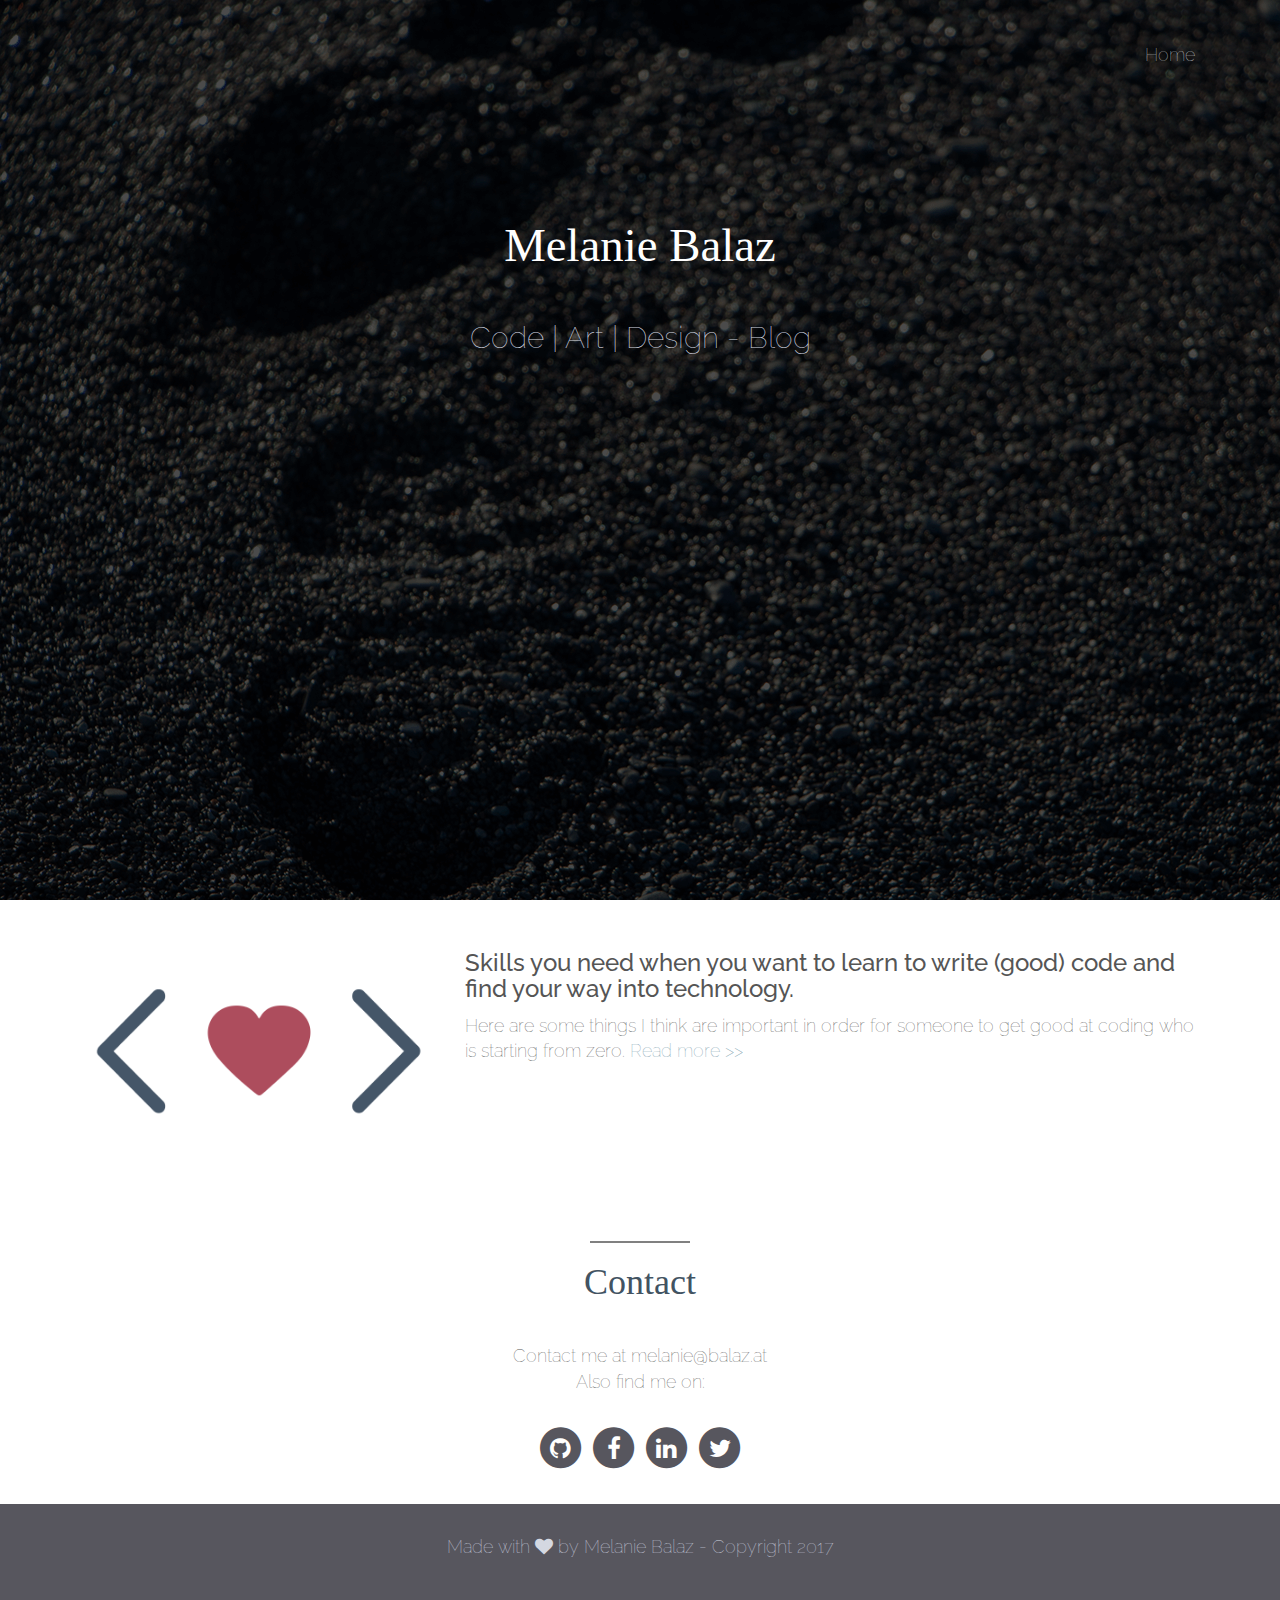
==== blog.html @ bf53ed5c "tinified images" ====
<!DOCTYPE html>
<html lang="en">
<head>
    <meta charset="utf-8">
    <meta name="viewport" content="width=device-width, initial-scale=1.0">
    <meta name="description" content="Melanie Balaz Portfolio">
    <meta name="author" content="Melanie Balaz">
    <link rel="shortcut icon" href="assets/ico/favicon.png">

    <title> Melanie Balaz - Blog</title>


    <link rel="stylesheet" href="assets/font-awesome-4.7.0/css/font-awesome.min.css">

    <!-- Bootstrap core CSS -->
    <link href="assets/css/bootstrap.css" rel="stylesheet">

    <!-- Custom styles for this template -->
    <link href="assets/css/custom.css" rel="stylesheet">


    <link href='//fonts.googleapis.com/css?family=Raleway:400,300,700' rel='stylesheet' type='text/css'>

    <script src="assets/js/jquery.min.js"></script>

    <!-- HTML5 shim and Respond.js IE8 support of HTML5 elements and media queries -->
    <!--[if lt IE 9]>
    <script src="assets/js/html5shiv.js"></script>
    <script src="assets/js/respond.min.js"></script>
    <![endif]-->
</head>

<body>


        <!-- Fixed navbar -->
        <nav class="navbar navbar-default navbar-fixed-top">
        <div class="container">
            <div id="navbar" class="navbar-collapse collapse">
                <ul class="nav navbar-nav navbar-right">
                    <li><a href="index.html">Home</a></li>
                </ul>
            </div><!--/.nav-collapse -->
        </div>
        </nav>

        <!-- ==== HEADERWRAP ==== -->
        <header>
        <div class="container-fluid full-screen-image blog-bg">
            <div class="container padding-top">
                <h1 class="header-text">Melanie Balaz</h1>
                <h2>Code | Art | Design - Blog</h2>
            </div>
        </div>
        </header>


        <!-- Main Content -->
        <div class="container text-left">
            <div class="blogEntry">
                <div class="row">
                    <a href="blogposts/codingSkills.html">
                        <div class="col-md-4">
                            <img class="img-responsive" src="assets/img/blog/post1Image.png">
                        </div>
                    </a>
                    <div class="col-md-8">
                        <div class="entryDescription">
                            <h3> Skills you need when you want to learn to write (good) code and find your way into technology.</h3>
                            <p> Here are some things I think are important in order for someone to get good at coding who is starting from zero.
                                <a href="blogposts/codingSkills.html"> Read more >> </a>
                            </p>
                        </div>
                    </div>
                </div>
            </div>
        </div>



        <footer>
        <div class="container text-center">
            <hr>
            <h1>Contact</h1>

            <p>
                Contact me at melanie@balaz.at <br>
                Also find me on:

            </p>

            <a href="https://github.com/melaniebalaz">
                <span class="fa-stack fa-lg social-media">
                    <i class="fa fa-circle fa-stack-2x"></i>
                    <i class="fa fa-github fa-stack-1x fa-inverse"></i>
                </span>
            </a>
            <a href="https://www.facebook.com/melaniebalazphotography">
                <span class="fa-stack fa-lg social-media">
                    <i class="fa fa-circle fa-stack-2x"></i>
                    <i class="fa fa-facebook fa-stack-1x fa-inverse"></i>
                </span>
            </a>
            <a href="https://www.linkedin.com/in/melanie-balaz-13ab78132">
               <span class="fa-stack fa-lg social-media">
                    <i class="fa fa-circle fa-stack-2x"></i>
                    <i class="fa fa-linkedin fa-stack-1x fa-inverse"></i>
                </span>
            </a>
            <a href="https://twitter.com/melaniebalaz">
                <span class="fa-stack fa-lg social-media">
                    <i class="fa fa-circle fa-stack-2x"></i>
                    <i class="fa fa-twitter fa-stack-1x fa-inverse"></i>
                </span>
            </a>



        </div>

        <div class="container-fluid text-center footer-color">
            <p> Made with <i class="fa fa-heart" aria-hidden="true"></i> by Melanie Balaz - Copyright 2017</p>
        </div>
    </footer>

        <!-- Bootstrap core JavaScript
        ================================================== -->
        <!-- Placed at the end of the document so the pages load faster -->


        <script type="text/javascript" src="assets/js/bootstrap.min.js"></script>
        <script type="text/javascript" src="assets/js/jquery.easing.1.3.js"></script>
        <script type="text/javascript" src="assets/js/smoothscroll.js"></script>
        <script type="text/javascript" src="assets/js/jquery-func.js"></script>
</body>
</html>
---- assets/css/custom.css ----
body {
    font-family: "Raleway";
    font-weight:lighter;
    font-size: 18px;
    color: #555;
}


.navbar {
    background-color:transparent;
    border-bottom:none;
}

.navbar-default .navbar-nav > li > a{
    color:#c4c9cf;
}

.navbar-default .navbar-nav > li > a:hover{
    color:white;
}

.navbar-fixed-top {
    position:absolute;
}

a:hover, a:focus {
    text-decoration: none;
}

h1 {
   color:#425362;
    font-family: arvo;
    padding-bottom:30px;
}

.header-text {
    font-size:2.6em;
    color:white;
}

header h2 {
    color:#d4d8e1;
    font-weight:lighter;
}

.container {
    padding:30px;
}

.container-text {
    width:70%;
}

.list-group-item {
    background:transparent;
    border:none;
    font-weight:300;
}

.padding-left{
    padding-left:10%;
}

.padding-bottom {
    padding-bottom: 20px;
}

.padding-top {
    padding-top: 200px;
}


.img {
    margin-bottom:40px;
}

/** SECTIONS **/

.full-screen-image {
    text-align: center;
    -webkit-background-size: cover;
    -moz-background-size: cover;
    background-size: cover;
    -o-background-size: cover;
    height: 100vh;
}

.home-bg {
    background:url("../img/header_bg.jpg") fixed no-repeat;
}

.blog-bg {
    background:url("../img/blog_header_bg.png") fixed no-repeat;
}

#tech {
    background-color:#455668;
    color:white;
}

#tech h1 {
    color:#c4c9cf;
}


.white-text {
    color:white;
}

.dark-text {
    color:#555;
}

hr {
    width:100px;
    border-top:2px solid;
}

.heart-icon {
    font-size:0.7em;
    color:#425362;
}

body a {
    color:#799CAC;

}


body a:hover, a:focus {
    color:#281F1E;
}

body a .social-media{

    color:#57565E;
}

body a .social-media:hover, a .social-media:focus {
    color: #d4d8e1;
    text-decoration: none;
}


.social-media {
    padding-top:20px;
    padding-bottom:50px;
    padding-left:0.5em;
    padding-right:0.5em;
}


.footer-color {
   background-color:#57565e;
    padding:30px;
    color:#d4d8e1;
}


#design {
    background-color:#57565e;
    color:#d4d8e1;
}


#design h1 {
    color:#c2c6cf;
}

#design h4 {
    color:#c2c6cf;
}


.hover-holder {
    position: relative;
    max-width: 435px;
}


.hover-holder img {
    display: block;
    max-width: 100%;
}

.hover-holder:hover:after {
    cursor:pointer;
    content: '';
    background: rgba(30, 30, 30,0.2);
    position: absolute;
    left: 0;
    right: 0;
    top: 0;
    bottom: 0;
}


/**BLOG STYLES **/
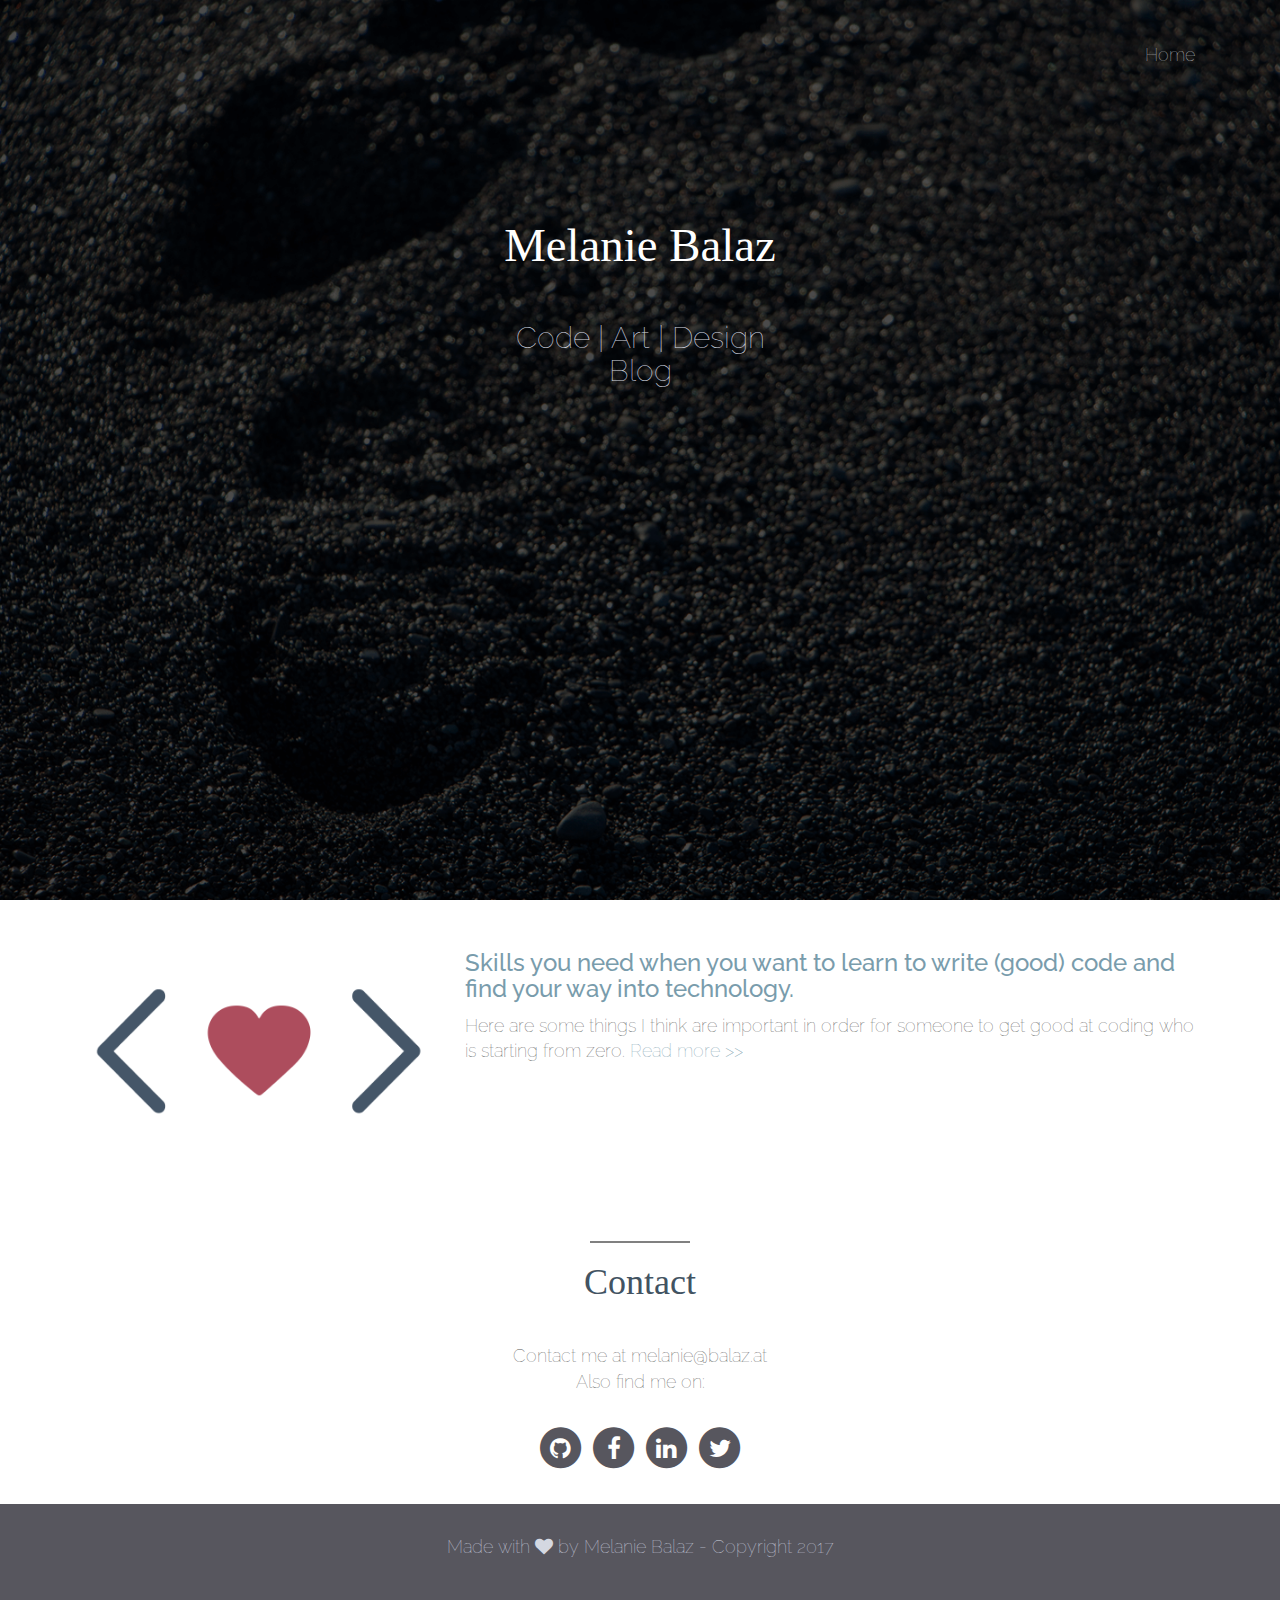
==== commit 177bd856: "fixed navbar on article" ====
--- a/blog.html
+++ b/blog.html
@@ -3,12 +3,15 @@
 <head>
     <meta charset="utf-8">
     <meta name="viewport" content="width=device-width, initial-scale=1.0">
-    <meta name="description" content="Melanie Balaz Portfolio">
+    <meta name="description" content="Melanie Balaz Blog">
     <meta name="author" content="Melanie Balaz">
-    <link rel="shortcut icon" href="assets/ico/favicon.png">
 
     <title> Melanie Balaz - Blog</title>
 
+    <meta property="og:image" content="https://balaz.at/assets/img/fb_header.png"/>
+    <meta property="og:title" content="Melanie Balaz Blog"/>
+    <meta property="og:url" content="https://balaz.at/blog"/>
+    <meta property="og:site_name" content="Melanie Balaz Blog"/>
 
     <link rel="stylesheet" href="assets/font-awesome-4.7.0/css/font-awesome.min.css">
 
@@ -33,23 +36,33 @@
 <body>
 
 
-        <!-- Fixed navbar -->
         <nav class="navbar navbar-default navbar-fixed-top">
-        <div class="container">
-            <div id="navbar" class="navbar-collapse collapse">
-                <ul class="nav navbar-nav navbar-right">
-                    <li><a href="index.html">Home</a></li>
-                </ul>
-            </div><!--/.nav-collapse -->
-        </div>
+            <div class="container">
+                <!-- Brand and toggle get grouped for better mobile display -->
+                <div class="navbar-header">
+                    <button type="button" class="navbar-toggle collapsed" data-toggle="collapse" data-target="#bs-example-navbar-collapse-1" aria-expanded="false">
+                        <span class="sr-only">Toggle navigation</span>
+                        <span class="icon-bar"></span>
+                        <span class="icon-bar"></span>
+                        <span class="icon-bar"></span>
+                    </button>
+                </div>
+
+                <!-- Collect the nav links, forms, and other content for toggling -->
+                <div class="collapse navbar-collapse" id="bs-example-navbar-collapse-1">
+                    <ul class="nav navbar-nav navbar-right">
+                        <li><a href="/index.html">Home</a></li>
+                    </ul>
+                </div><!-- /.navbar-collapse -->
+            </div><!-- /.container-fluid -->
         </nav>
 
         <!-- ==== HEADERWRAP ==== -->
         <header>
-        <div class="container-fluid full-screen-image blog-bg">
+        <div class="container-fluid blog-bg">
             <div class="container padding-top">
                 <h1 class="header-text">Melanie Balaz</h1>
-                <h2>Code | Art | Design - Blog</h2>
+                <h2>Code | Art | Design<br> Blog</h2>
             </div>
         </div>
         </header>
@@ -66,7 +79,9 @@
                     </a>
                     <div class="col-md-8">
                         <div class="entryDescription">
-                            <h3> Skills you need when you want to learn to write (good) code and find your way into technology.</h3>
+                            <a href="blogposts/codingSkills.html">
+                                <h3> Skills you need when you want to learn to write (good) code and find your way into technology.</h3>
+                            </a>
                             <p> Here are some things I think are important in order for someone to get good at coding who is starting from zero.
                                 <a href="blogposts/codingSkills.html"> Read more >> </a>
                             </p>
--- a/assets/css/custom.css
+++ b/assets/css/custom.css
@@ -11,6 +11,12 @@
     border-bottom:none;
 }
 
+
+.navbar-inverse .navbar-nav > li > a:hover, .navbar-inverse .navbar-nav > li > a:hover {
+    background-color: transparent;
+    color: black;
+}
+
 .navbar-default .navbar-nav > li > a{
     color:#c4c9cf;
 }
@@ -26,11 +32,20 @@
 a:hover, a:focus {
     text-decoration: none;
 }
+
 
 h1 {
    color:#425362;
     font-family: arvo;
     padding-bottom:30px;
+
+}
+
+
+@media screen and (max-width: 768px) {
+    h1{
+        font-size:25px;
+    }
 }
 
 .header-text {
@@ -47,9 +62,7 @@
     padding:30px;
 }
 
-.container-text {
-    width:70%;
-}
+
 
 .list-group-item {
     background:transparent;
@@ -76,26 +89,30 @@
 
 /** SECTIONS **/
 
-.full-screen-image {
+
+.home-bg {
+    background:url("../img/header_bg.jpg") fixed no-repeat;
+    background-size: cover;
     text-align: center;
     -webkit-background-size: cover;
     -moz-background-size: cover;
-    background-size: cover;
     -o-background-size: cover;
-    height: 100vh;
-}
-
-.home-bg {
-    background:url("../img/header_bg.jpg") fixed no-repeat;
+    height:100vh;
 }
 
 .blog-bg {
     background:url("../img/blog_header_bg.png") fixed no-repeat;
+    background-size: cover;
+    text-align: center;
+    -webkit-background-size: cover;
+    -moz-background-size: cover;
+    -o-background-size: cover;
+    height:100vh;
 }
 
 #tech {
-    background-color:#455668;
-    color:white;
+    background-color:#445564;
+    color:#c4c9cf;
 }
 
 #tech h1 {
@@ -123,7 +140,6 @@
 
 body a {
     color:#799CAC;
-
 }
 
 
@@ -199,5 +215,7 @@
 
 
 
-
-
+.author-name {
+    color:#C1C1C3;
+}
+
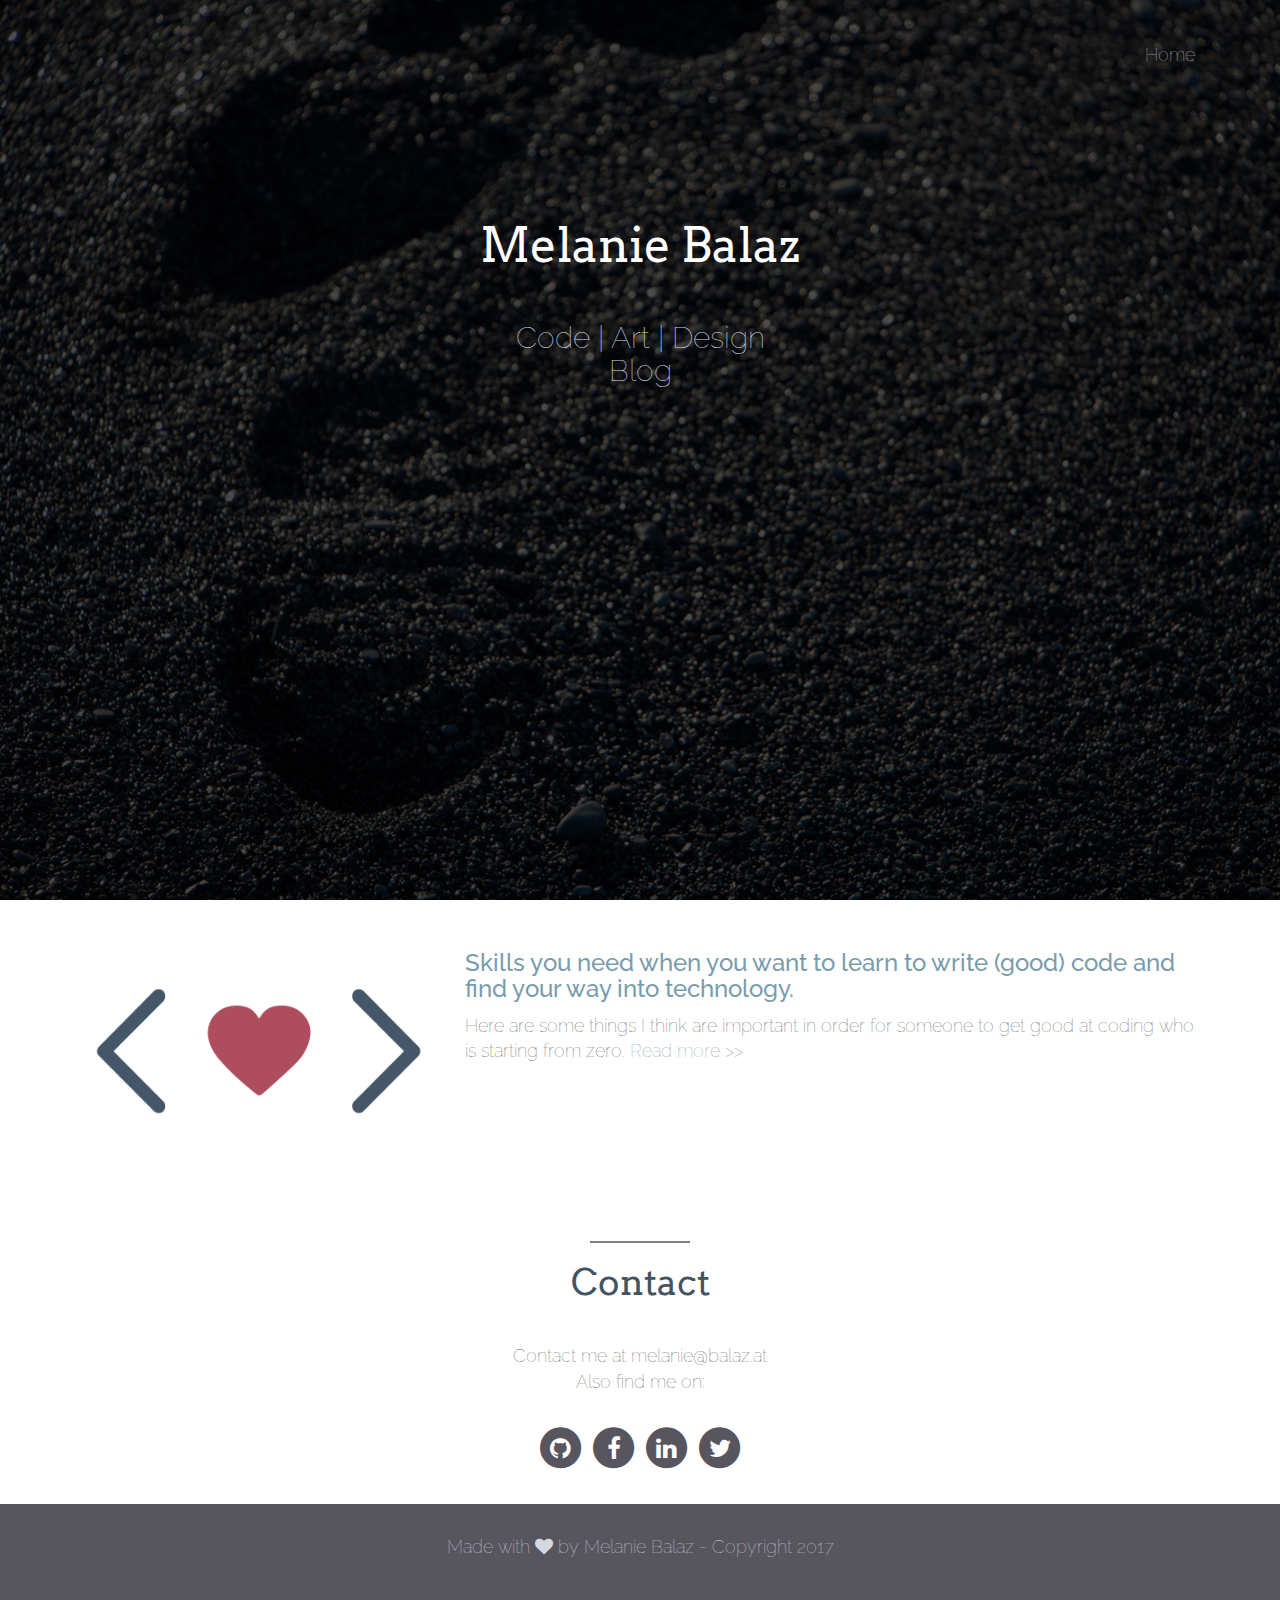
==== commit f90e3a27: "font change" ====
--- a/blog.html
+++ b/blog.html
@@ -22,6 +22,7 @@
     <link href="assets/css/custom.css" rel="stylesheet">
 
 
+    <link href="https://fonts.googleapis.com/css?family=Arvo" rel="stylesheet">
     <link href='//fonts.googleapis.com/css?family=Raleway:400,300,700' rel='stylesheet' type='text/css'>
 
     <script src="assets/js/jquery.min.js"></script>
--- a/assets/css/custom.css
+++ b/assets/css/custom.css
@@ -36,7 +36,7 @@
 
 h1 {
    color:#425362;
-    font-family: arvo;
+    font-family: 'Arvo', serif;
     padding-bottom:30px;
 
 }
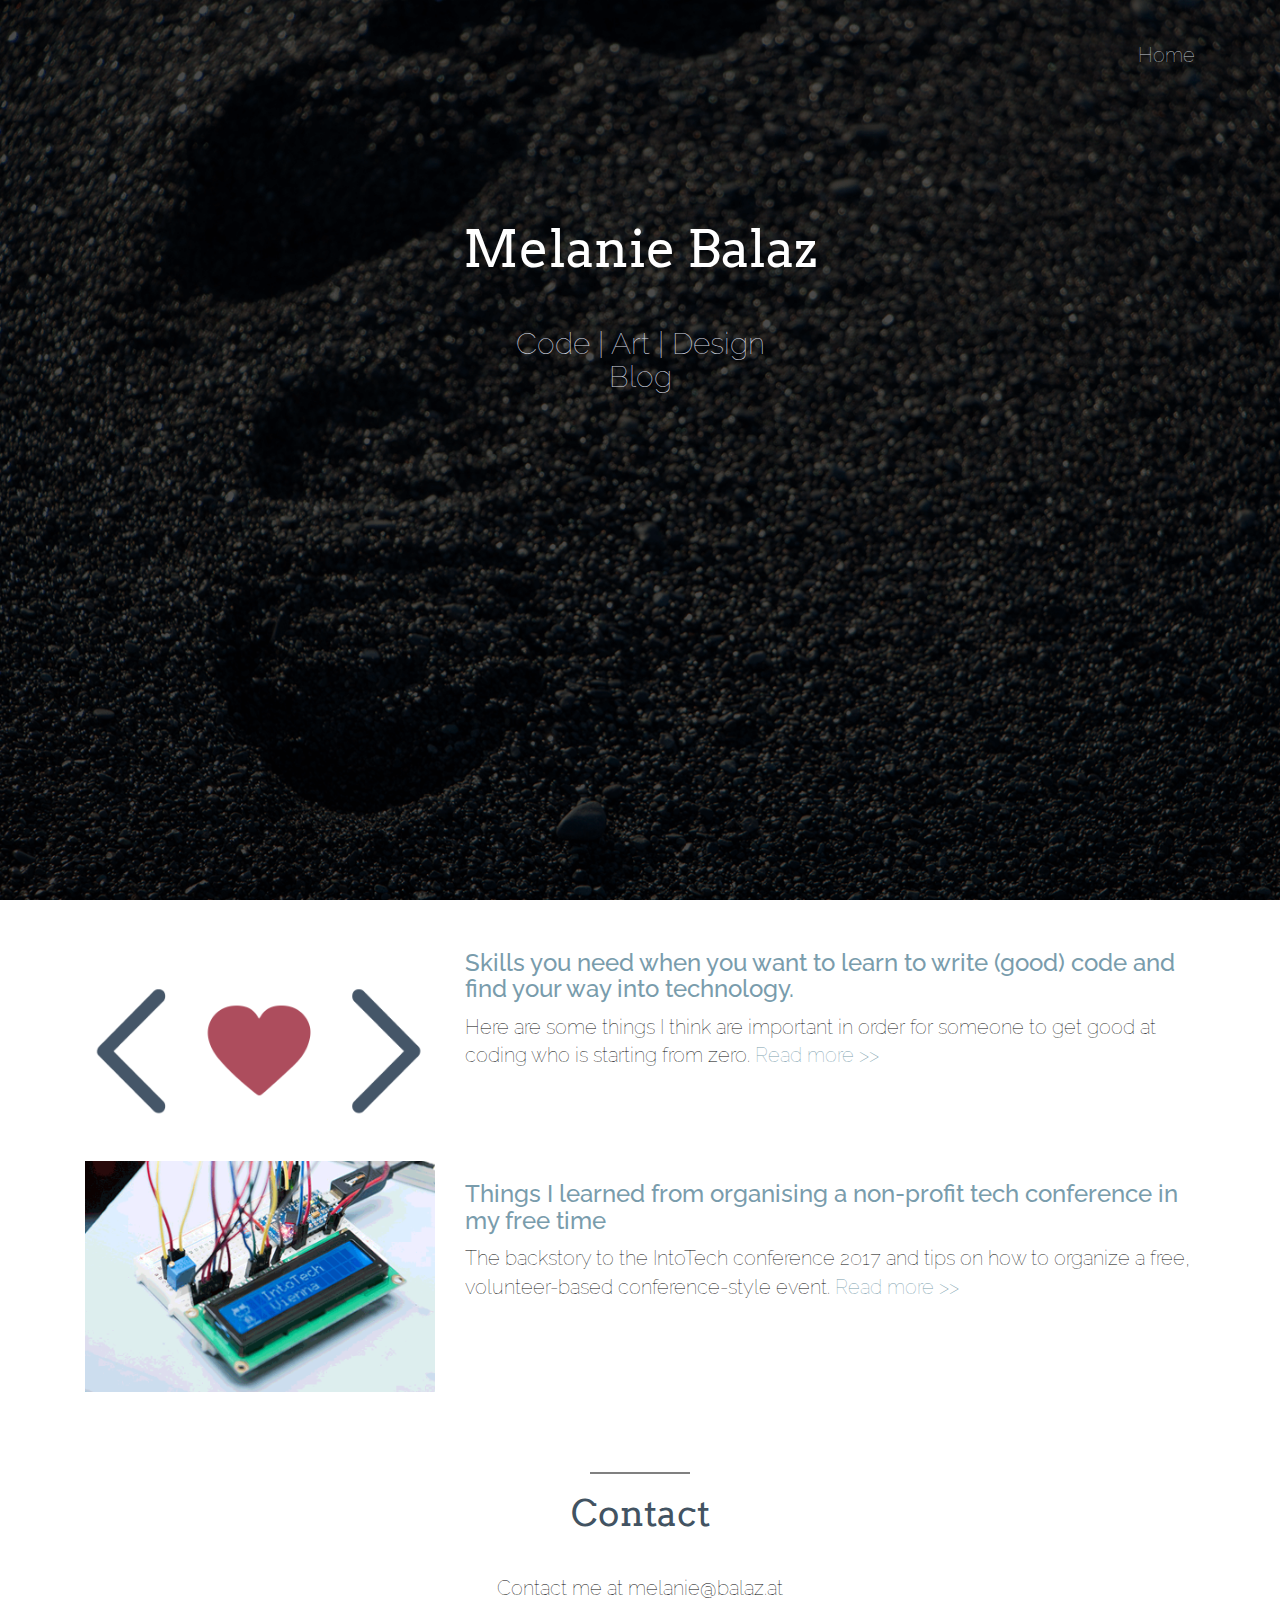
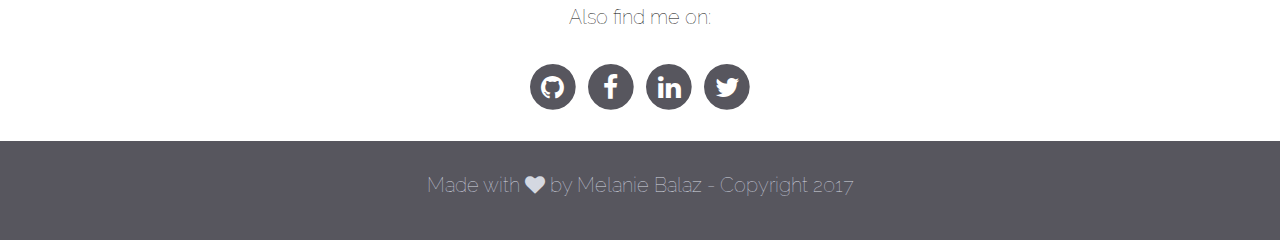
==== commit 2ff8b9f3: "added conference blog article" ====
--- a/blog.html
+++ b/blog.html
@@ -90,6 +90,26 @@
                     </div>
                 </div>
             </div>
+
+            <div class="blogEntry">
+                <div class="row">
+                    <a href="blogposts/conference.html">
+                        <div class="col-md-4">
+                            <img class="img-responsive" src="assets/img/blog/post2Image.png">
+                        </div>
+                    </a>
+                    <div class="col-md-8">
+                        <div class="entryDescription">
+                            <a href="blogposts/conference.html">
+                                <h3> Things I learned from organising a non-profit tech conference in my free time</h3>
+                            </a>
+                            <p> The backstory to the IntoTech conference 2017 and tips on how to organize a free, volunteer-based conference-style event.
+                                <a href="blogposts/conference.html"> Read more >> </a>
+                            </p>
+                        </div>
+                    </div>
+                </div>
+            </div>
         </div>
 
 
--- a/assets/css/custom.css
+++ b/assets/css/custom.css
@@ -1,8 +1,12 @@
 body {
     font-family: "Raleway";
     font-weight:lighter;
-    font-size: 18px;
-    color: #555;
+    font-size: 20px;
+    color: black;
+}
+
+.blockquote {
+  font-size:1.3em;
 }
 
 
@@ -108,6 +112,14 @@
     -moz-background-size: cover;
     -o-background-size: cover;
     height:100vh;
+}
+
+.blogpost {
+  font-family: 'Open Sans', sans-serif;
+}
+
+.blog-img {
+  padding:30px;
 }
 
 #tech {
@@ -218,4 +230,3 @@
 .author-name {
     color:#C1C1C3;
 }
-
